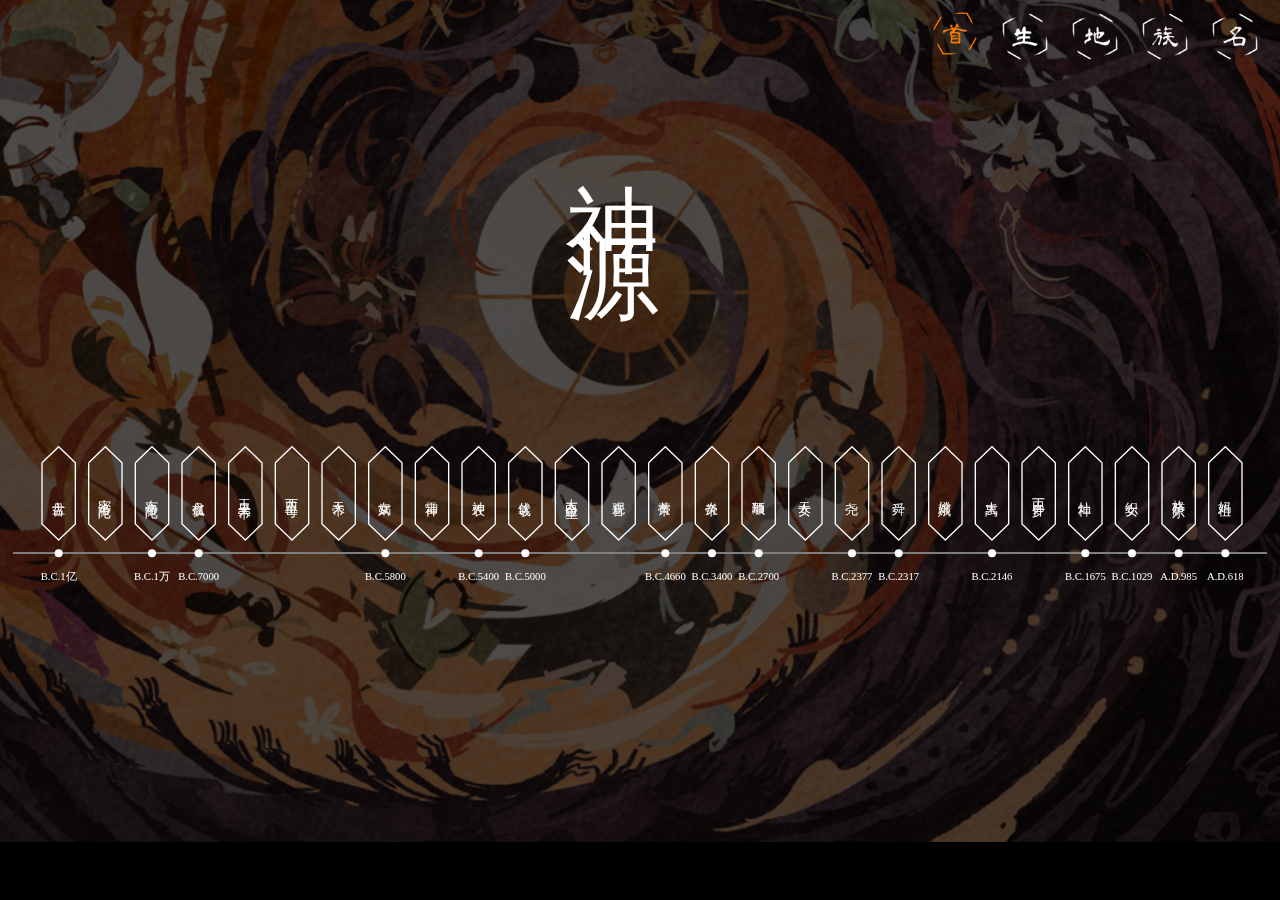
==== index.html @ 22d31d1b "Add existing file" ====
<!DOCTYPE html>
<html>

<head>
    <meta charset="utf-8">
    <meta http-equiv="X-UA-Compatible" content="IE=edge">
    <title>神源</title>
    <meta name="viewport" content="width=device-width, initial-scale=1">
    <link rel="stylesheet" type="text/css" href="../assets/style/index.css">
    <style>
        body {
            background-color: #000000;
            color: white;
            overflow: hidden;
        }

        .timeLine {
            height: 100%;
            width: 100%;
        }
    </style>
</head>

<body>
    <ul class="nav">
        <li><a href="./views/nickName.html"><img src="../assets/img/nav/white3.png" width="50" alt=""></a></li>
        <li><a href="./views/nation.html"><img src="../assets/img/nav/white1.png" width="50" alt=""></a></li>
        <li><a href="./views/mythRegion.html"><img src="../assets/img/nav/white2.png" width="50" alt=""></a></li>
        <li><a href="./views/production.html"><img src="../assets/img/nav/white4.png" width="50" alt=""></a></li>
        <li><a href="index.html"><img src="../assets/img/nav/orange5.png" width="50" alt=""></a></li>
    </ul>

    <div class="background">
        <img src="./assets/img/background.png" />
    </div>
    <div class="timeLine"></div>
    <script src="../lib/d3.js"></script>
    <script type="module" src="./script/index/index.js"></script>
</body>

</html>
---- assets/style/index.css ----
* {
    padding: 0;
    margin: 0;
}

body {
    display: flex;
    align-items: center;
    justify-content: center;
}

@font-face {
    /* font-properties */
    font-family: ShuoWenJieZi;
    src: url('../font/全字库说文解字.ttf')
}

@font-face {
    /* font-properties */
    font-family: Main;
    src: url('../font/LXGWWenKai-Regular.ttf')
}

@font-face {
    /* font-properties */
    font-family: Title;
    src: url('../font/QingLiuShuSIMO2.ttf')
}

.background {
    z-index: -1;
    position: fixed;
    display: flex;
    justify-content: center;
    align-items: center;
}

.background img {
    opacity: 0.3;
}


.nav {
    z-index: 1;
    position: fixed;
    top: 0;
    right: 0;
    list-style-type: none;
    margin: 0;
    padding: 10px;
    overflow: hidden;
    height: 50px;
}

.nav li {
    float: right;
    text-align: center;
    width: 70px;
    height: 50px;
    -webkit-user-select: none;
}

.nav a {
    display: block;
    color: white;
    text-align: center;
    padding: 45px, 50px;
    text-decoration: none;
}
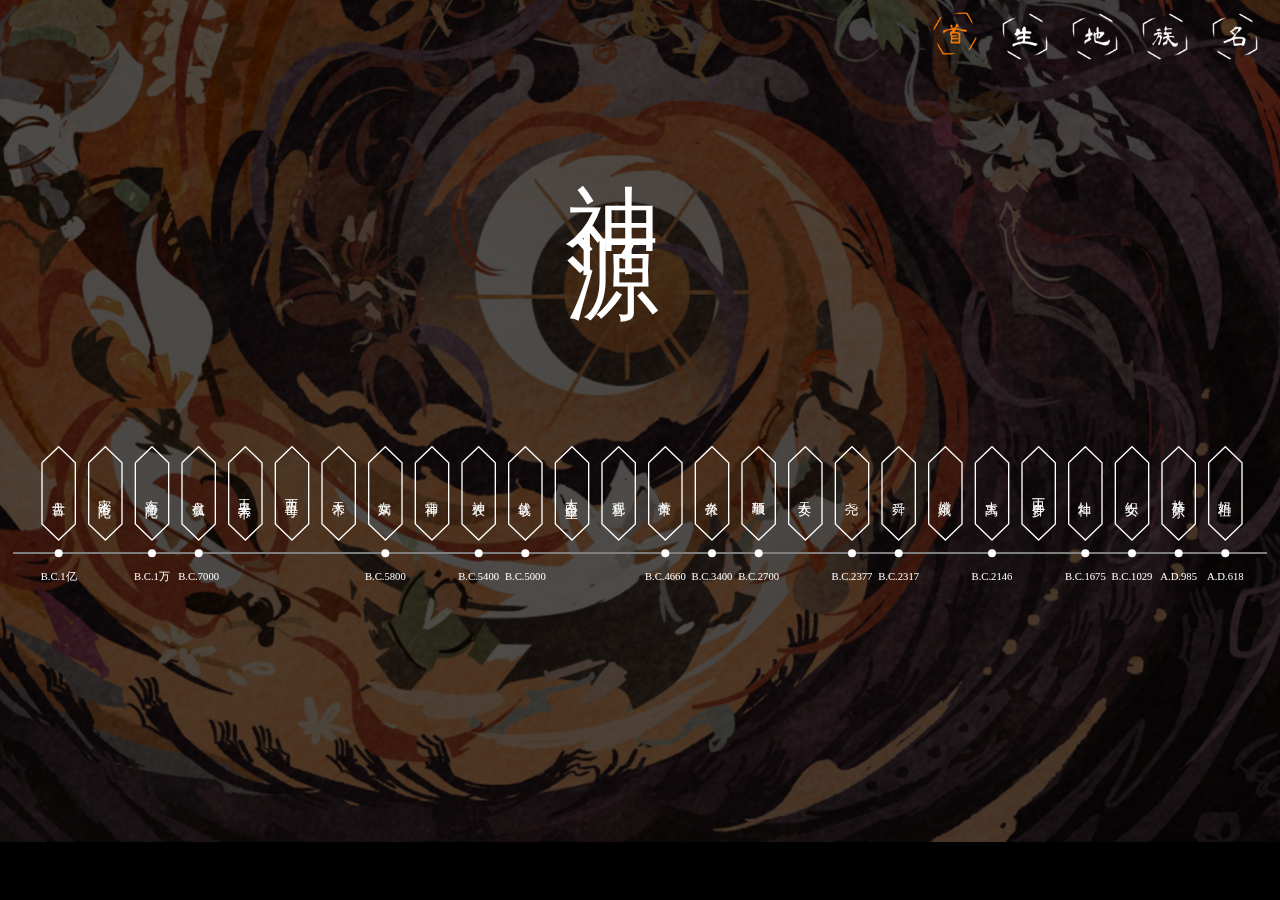
==== commit ed978a72: "Fixed small bug" ====
--- a/index.html
+++ b/index.html
@@ -6,7 +6,7 @@
     <meta http-equiv="X-UA-Compatible" content="IE=edge">
     <title>神源</title>
     <meta name="viewport" content="width=device-width, initial-scale=1">
-    <link rel="stylesheet" type="text/css" href="../assets/style/index.css">
+    <link rel="stylesheet" type="text/css" href="assets/style/index.css">
     <style>
         body {
             background-color: #000000;
@@ -23,19 +23,19 @@
 
 <body>
     <ul class="nav">
-        <li><a href="./views/nickName.html"><img src="../assets/img/nav/white3.png" width="50" alt=""></a></li>
-        <li><a href="./views/nation.html"><img src="../assets/img/nav/white1.png" width="50" alt=""></a></li>
-        <li><a href="./views/mythRegion.html"><img src="../assets/img/nav/white2.png" width="50" alt=""></a></li>
-        <li><a href="./views/production.html"><img src="../assets/img/nav/white4.png" width="50" alt=""></a></li>
-        <li><a href="index.html"><img src="../assets/img/nav/orange5.png" width="50" alt=""></a></li>
+        <li><a href="views/nickName.html"><img src="assets/img/nav/white3.png" width="50" alt=""></a></li>
+        <li><a href="views/nation.html"><img src="assets/img/nav/white1.png" width="50" alt=""></a></li>
+        <li><a href="views/mythRegion.html"><img src="assets/img/nav/white2.png" width="50" alt=""></a></li>
+        <li><a href="views/production.html"><img src="assets/img/nav/white4.png" width="50" alt=""></a></li>
+        <li><a href="index.html"><img src="assets/img/nav/orange5.png" width="50" alt=""></a></li>
     </ul>
 
     <div class="background">
-        <img src="./assets/img/background.png" />
+        <img src="assets/img/background.png" />
     </div>
     <div class="timeLine"></div>
-    <script src="../lib/d3.js"></script>
-    <script type="module" src="./script/index/index.js"></script>
+    <script src="lib/d3.js"></script>
+    <script type="module" src="script/index/index.js"></script>
 </body>
 
 </html>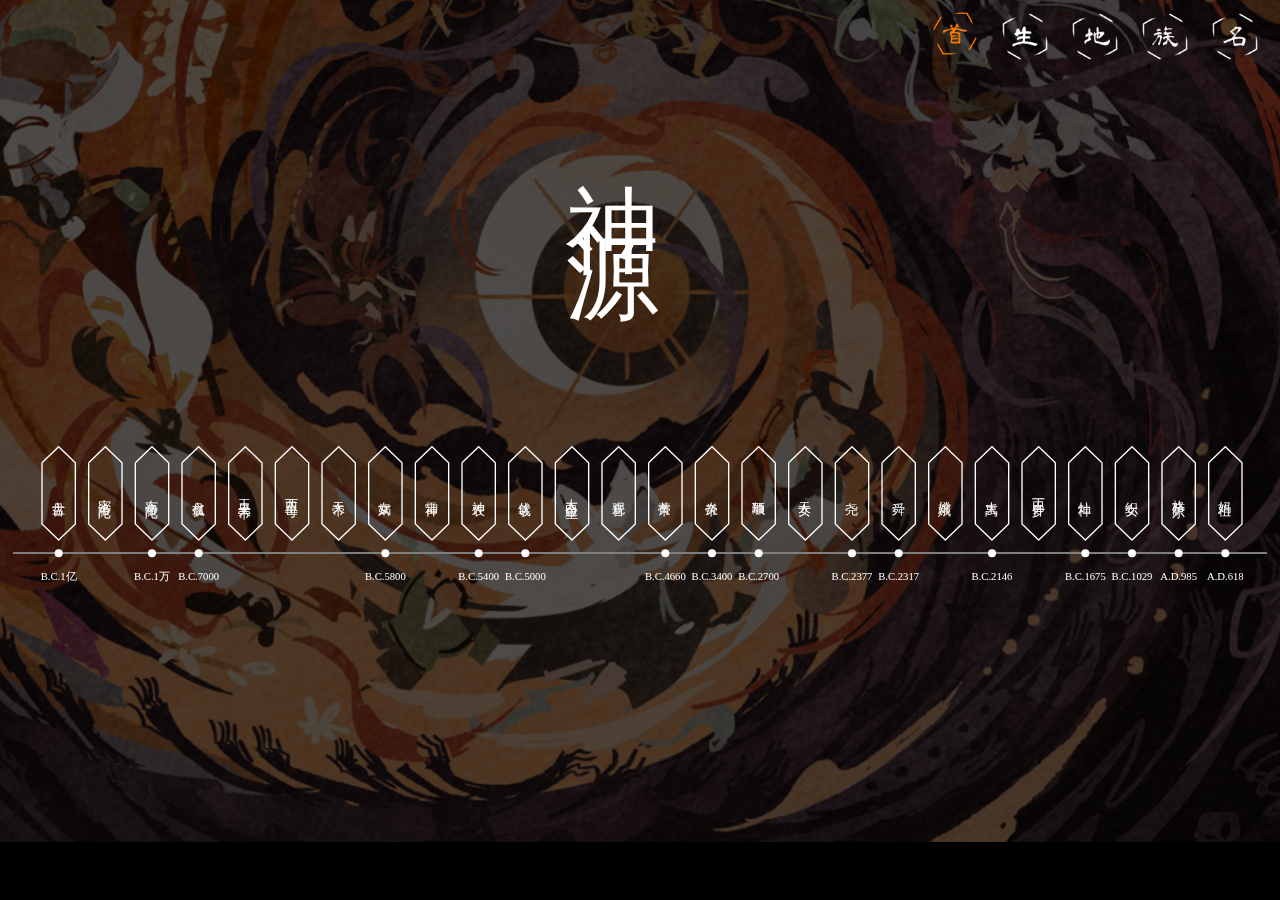
==== commit a5eccd9b: "Fix small bug" ====
--- a/index.html
+++ b/index.html
@@ -6,7 +6,7 @@
     <meta http-equiv="X-UA-Compatible" content="IE=edge">
     <title>神源</title>
     <meta name="viewport" content="width=device-width, initial-scale=1">
-    <link rel="stylesheet" type="text/css" href="assets/style/index.css">
+    <link rel="stylesheet" type="text/css" href="./assets/style/index.css">
     <style>
         body {
             background-color: #000000;
@@ -23,19 +23,19 @@
 
 <body>
     <ul class="nav">
-        <li><a href="views/nickName.html"><img src="assets/img/nav/white3.png" width="50" alt=""></a></li>
-        <li><a href="views/nation.html"><img src="assets/img/nav/white1.png" width="50" alt=""></a></li>
-        <li><a href="views/mythRegion.html"><img src="assets/img/nav/white2.png" width="50" alt=""></a></li>
-        <li><a href="views/production.html"><img src="assets/img/nav/white4.png" width="50" alt=""></a></li>
-        <li><a href="index.html"><img src="assets/img/nav/orange5.png" width="50" alt=""></a></li>
+        <li><a href="./views/nickName.html"><img src="./assets/img/nav/white3.png" width="50" alt=""></a></li>
+        <li><a href="./views/nation.html"><img src="./assets/img/nav/white1.png" width="50" alt=""></a></li>
+        <li><a href="./views/mythRegion.html"><img src="./assets/img/nav/white2.png" width="50" alt=""></a></li>
+        <li><a href="./views/production.html"><img src="./assets/img/nav/white4.png" width="50" alt=""></a></li>
+        <li><a href="./index.html"><img src="./assets/img/nav/orange5.png" width="50" alt=""></a></li>
     </ul>
 
     <div class="background">
-        <img src="assets/img/background.png" />
+        <img src="./assets/img/background.png" />
     </div>
     <div class="timeLine"></div>
-    <script src="lib/d3.js"></script>
-    <script type="module" src="script/index/index.js"></script>
+    <script src="./lib/d3.js"></script>
+    <script type="module" src="./script/index/index.js"></script>
 </body>
 
 </html>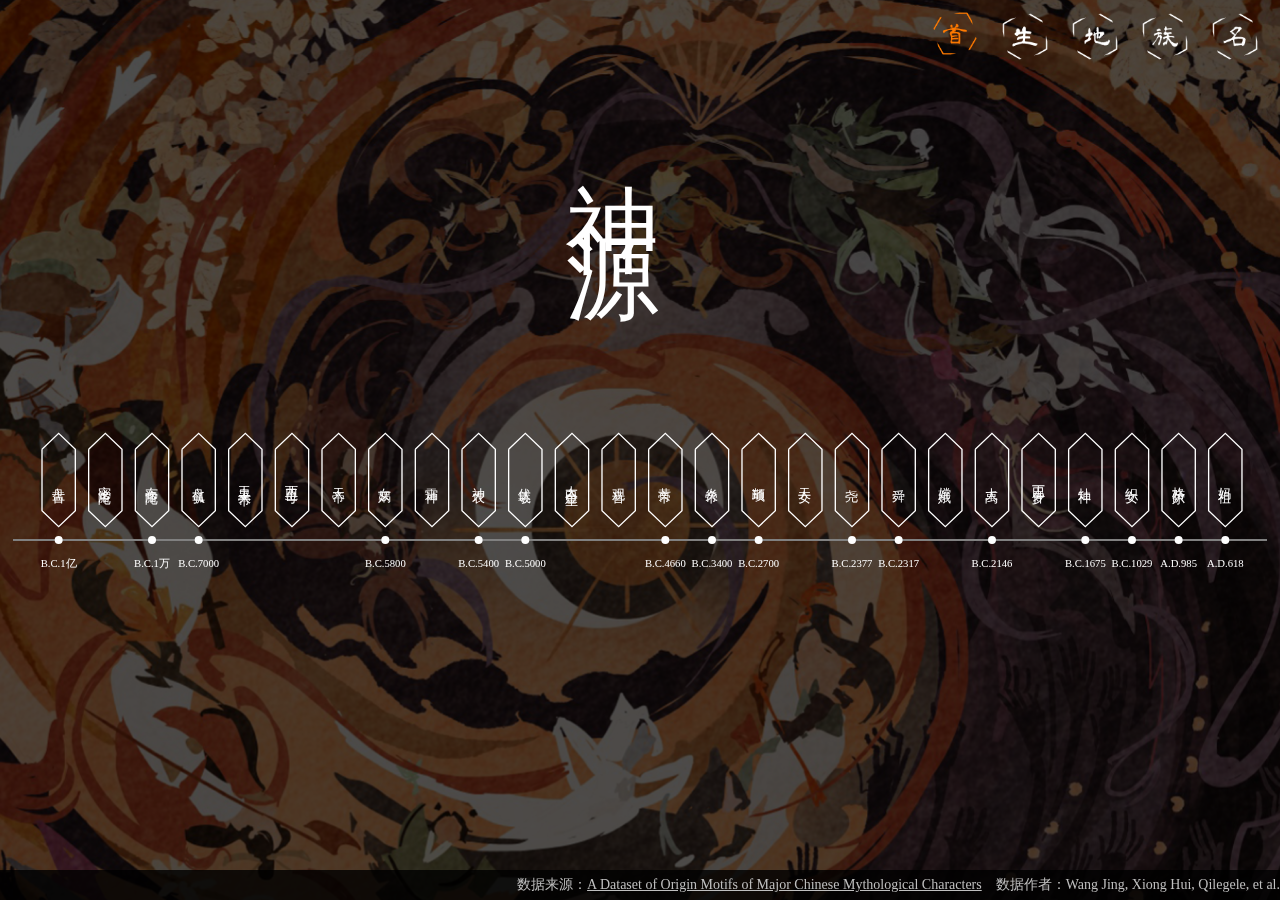
==== commit da35b5c2: "Add data source" ====
--- a/index.html
+++ b/index.html
@@ -12,11 +12,32 @@
             background-color: #000000;
             color: white;
             overflow: hidden;
+            flex-direction: column;
+            justify-content: space-between;
+            height: 100vh;
         }
 
         .timeLine {
             height: 100%;
             width: 100%;
+        }
+
+        .citation {
+            display: flex;
+            flex-direction: row;
+            flex-wrap: wrap;
+            background-color: rgba(0, 0, 0, 0.8);
+            color: rgb(191, 191, 191);
+            width: 100%;
+            min-height: 30px;
+            align-items: center;
+            justify-content: end;
+            font-family: Main;
+            font-size: 14px;
+        }
+
+        .citation a {
+            color: rgb(191, 191, 191);
         }
     </style>
 </head>
@@ -34,6 +55,14 @@
         <img src="./assets/img/background.png" />
     </div>
     <div class="timeLine"></div>
+    <div class="citation">
+        <div>数据来源：</div>
+        <a target="_blank" href="https://www.scidb.cn/en/detail?dataSetId=c37bc453d09c48ad8daaa424081e5313#">
+            A Dataset of Origin Motifs of Major Chinese Mythological Characters
+        </a>
+        <div>　数据作者：Wang Jing, Xiong Hui, Qilegele, et al.</div>
+    </div>
+
     <script src="./lib/d3.js"></script>
     <script type="module" src="./script/index/index.js"></script>
 </body>
